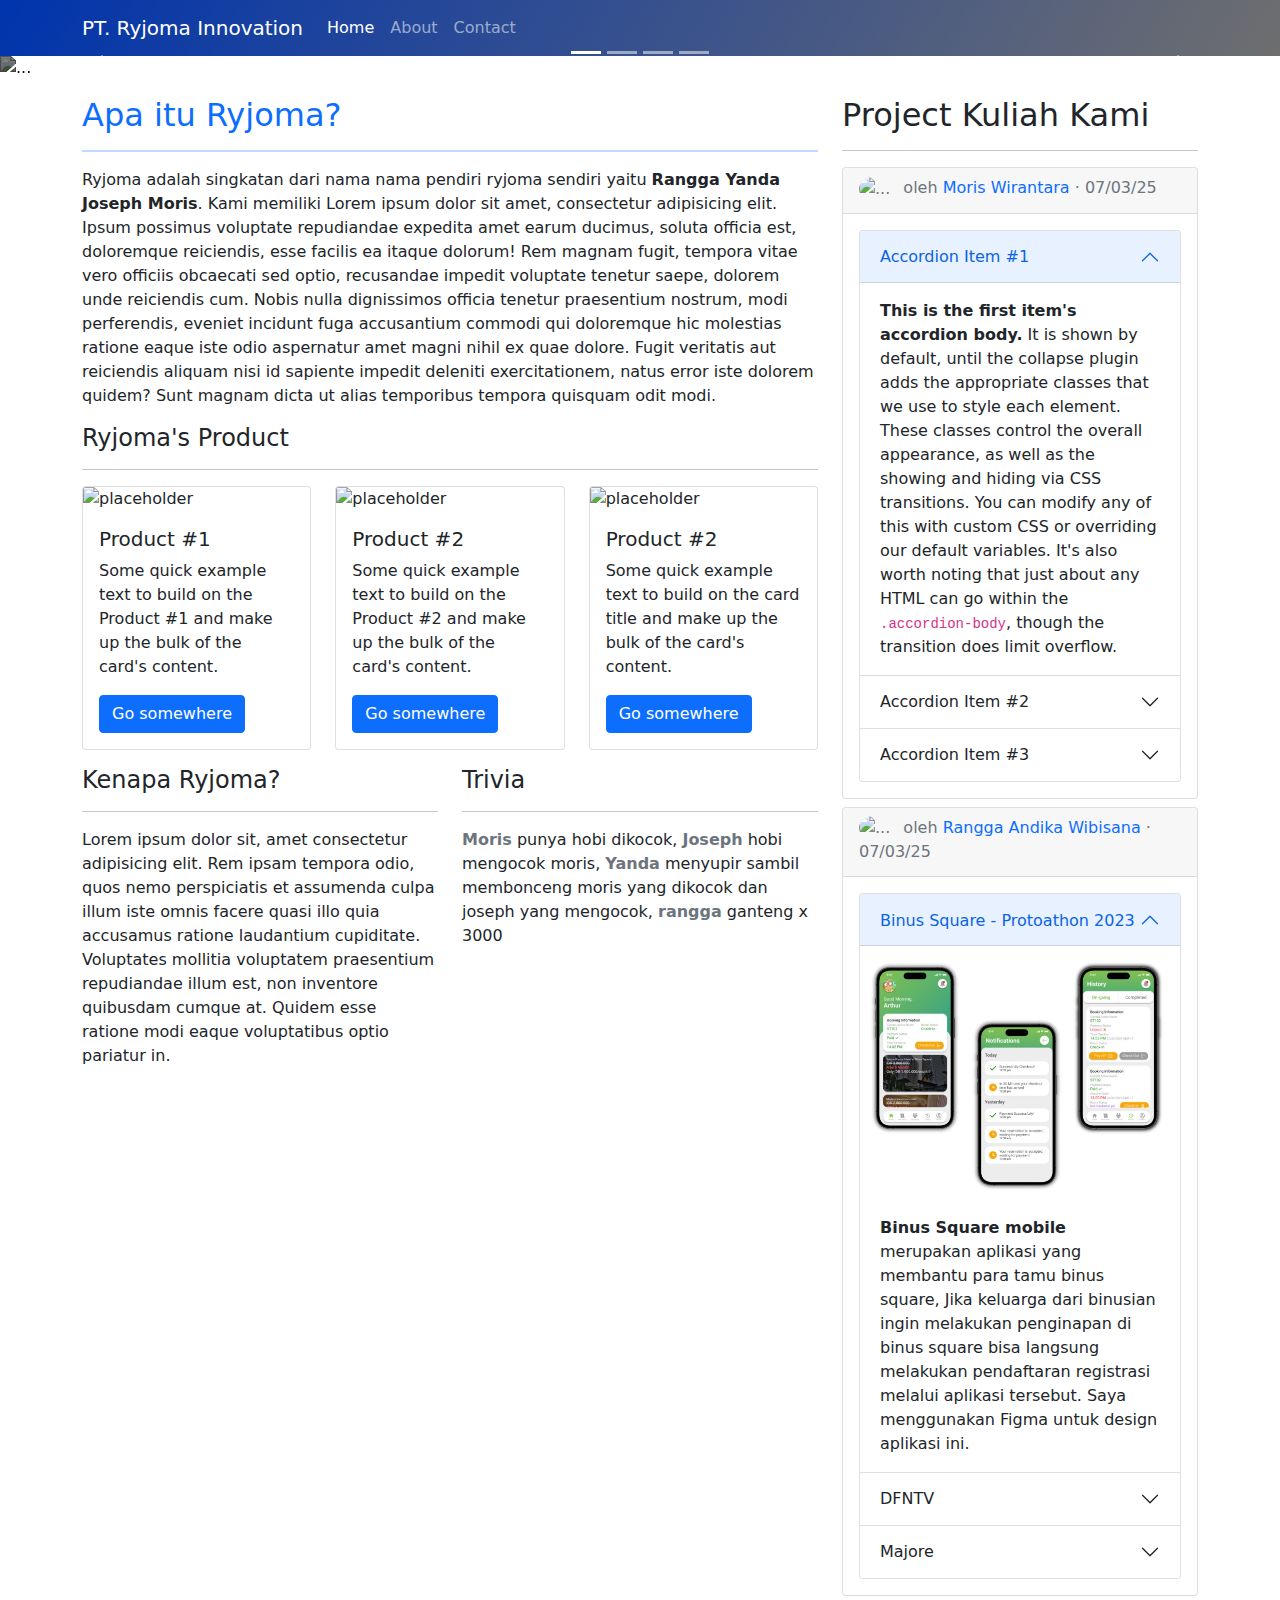
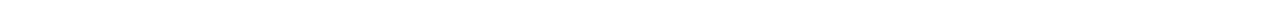
==== index.html @ 48b4abb6 "first commit" ====
<!DOCTYPE html>
<!--[if lt IE 7]>      <html class="no-js lt-ie9 lt-ie8 lt-ie7"> <![endif]-->
<!--[if IE 7]>         <html class="no-js lt-ie9 lt-ie8"> <![endif]-->
<!--[if IE 8]>         <html class="no-js lt-ie9"> <![endif]-->
<!--[if gt IE 8]>      <html class="no-js"> <!--<![endif]-->
<html>
    <head>
        <meta charset="utf-8">
        <meta http-equiv="X-UA-Compatible" content="IE=edge">
        <title>PT. Ryjoma Innovation</title>
        <link href="bootstrap/css/bootstrap.min.css" rel="stylesheet">
        <link href="custom-asset/index.css" rel="stylesheet">
        <meta name="description" content="">
        <meta name="viewport" content="width=device-width, initial-scale=1">
        <link rel="stylesheet" href="">
    </head>
    <body>
        <header>
            <div id="navbar-placeholder"></div>
        </header>
        <div id="carousel-placeholder"></div>
        
        <div class="main">
            <div class="container mt-3">
                <div class="row">
                    <section class="col-md-8">
                        <div class="row">
                            <div class="col-md-12">
                                <h2 class="text-primary">Apa itu Ryjoma?</h2>
                                <hr class="border border-primary">
                                <p>
                                    Ryjoma adalah singkatan dari nama nama pendiri ryjoma sendiri yaitu <strong>Rangga Yanda Joseph Moris</strong>. Kami memiliki Lorem ipsum dolor sit amet, consectetur adipisicing elit. Ipsum possimus voluptate repudiandae expedita amet earum ducimus, soluta officia est, doloremque reiciendis, esse facilis ea itaque dolorum! Rem magnam fugit, tempora vitae vero officiis obcaecati sed optio, recusandae impedit voluptate tenetur saepe, dolorem unde reiciendis cum. Nobis nulla dignissimos officia tenetur praesentium nostrum, modi perferendis, eveniet incidunt fuga accusantium commodi qui doloremque hic molestias ratione eaque iste odio aspernatur amet magni nihil ex quae dolore. Fugit veritatis aut reiciendis aliquam nisi id sapiente impedit deleniti exercitationem, natus error iste dolorem quidem? Sunt magnam dicta ut alias temporibus tempora quisquam odit modi.
                                </p>
                            </div>
                            <div class="col-md-12">
                                <h4>Ryjoma's Product</h4>
                                <hr>
                                <div class="row">
                                    <div class="col">
                                        <div class="card mb-3">
                                            <img src="https://www.cams-it.com/wp-content/uploads/2015/05/default-placeholder-200x200.png" class="card-img-top" alt="placeholder">
                                            <div class="card-body">
                                                <h5 class="card-title">Product #1</h5>
                                                <p class="card-text">Some quick example text to build on the Product #1 and make up the bulk of the card's content.</p>
                                                <a href="#" class="btn btn-primary">Go somewhere</a>
                                            </div>
                                        </div>
                                    </div>
                                    <div class="col">
                                        <div class="card mb-3">
                                            <img src="https://www.cams-it.com/wp-content/uploads/2015/05/default-placeholder-200x200.png" class="card-img-top" alt="placeholder">
                                            <div class="card-body">
                                                <h5 class="card-title">Product #2</h5>
                                                <p class="card-text">Some quick example text to build on the Product #2 and make up the bulk of the card's content.</p>
                                                <a href="#" class="btn btn-primary">Go somewhere</a>
                                            </div>
                                        </div>
                                    </div>
                                    <div class="col">
                                        <div class="card mb-3">
                                            <img src="https://www.cams-it.com/wp-content/uploads/2015/05/default-placeholder-200x200.png" class="card-img-top" alt="placeholder">
                                            <div class="card-body">
                                                <h5 class="card-title">Product #2</h5>
                                                <p class="card-text">Some quick example text to build on the card title and make up the bulk of the card's content.</p>
                                                <a href="#" class="btn btn-primary">Go somewhere</a>
                                            </div>
                                        </div>
                                    </div>
                                </div>
                            </div>
                            <div class="col-md">
                                <h4>Kenapa Ryjoma?</h4>
                                <hr>
                                <p>
                                    Lorem ipsum dolor sit, amet consectetur adipisicing elit. Rem ipsam tempora odio, quos nemo perspiciatis et assumenda culpa illum iste omnis facere quasi illo quia accusamus ratione laudantium cupiditate. Voluptates mollitia voluptatem praesentium repudiandae illum est, non inventore quibusdam cumque at. Quidem esse ratione modi eaque voluptatibus optio pariatur in.
                                </p>
                            </div>
                            <div class="col-md">
                                <h4>Trivia</h4>
                                <hr>
                                <p>
                                    <strong class="text-muted">Moris</strong> punya hobi dikocok, <strong class="text-muted">Joseph</strong> hobi mengocok moris, <strong class="text-muted">Yanda</strong> menyupir sambil membonceng moris yang dikocok dan joseph yang mengocok, <strong class="text-muted">rangga</strong> ganteng x 3000
                                </p>
                            </div>
                        </div>
                    </section>
                    <section class="col-md-4">
                        <h2>Project Kuliah Kami</h2>
                        <hr>
                        <div class="row-cols-1 row-cols-md-1 g-4">
                            <div class="col">
                                <div class="card mb-2">
                                    <div class="card-header">
                                        <p class="text-muted mb-1">
                                            <img src="https://encrypted-tbn0.gstatic.com/images?q=tbn:ANd9GcSxGflSYdpAQD9VyxP9MfHVS-Kek4mRLFVtnw&s" class="rounded-circle me-2 avatar" style="object-fit: cover;" alt="...">
                                            <span class="text-muted">oleh </span>
                                            <span class="text-primary"> Moris Wirantara</span>
                                            <span class="text-secondary">·</span>
                                            <span class="text-muted">07/03/25</span>
                                        </p>
                                    </div>
                                    <div class="card-body">
                                        <div id="project-moris-placeholder"></div>
                                    </div>
                                </div>
                            </div>
                            <div class="col">
                                <div class="card mb-2">
                                    <div class="card-header">
                                        <p class="text-muted mb-1">
                                            <img src="https://media.licdn.com/dms/image/v2/D5603AQF_mpEoB2u6LQ/profile-displayphoto-shrink_400_400/profile-displayphoto-shrink_400_400/0/1709861859803?e=1746662400&v=beta&t=_otUIKvGupNXPp236aVViSVdUc3TBLF-M9-oLg1bZHo" class="rounded-circle me-2 avatar" style="object-fit: cover;" alt="...">
                                            <span class="text-muted">oleh </span>
                                            <span class="text-primary"> Rangga Andika Wibisana</span>
                                            <span class="text-secondary">·</span>
                                            <span class="text-muted">07/03/25</span>
                                        </p>
                                    </div>
                                    <div class="card-body">
                                        <div id="project-rangga-placeholder"></div>
                                    </div>
                                </div>
                            </div>
                        </div>
                    </section>
                </div>
            </div>
        </div>
        
        <script src="custom-asset/index.js"></script>
        <script src="bootstrap/js/bootstrap.min.js"></script>
    </body>
</html>
---- custom-asset/index.css ----
.row, .card, .accordion, .login-container, .signup-container
{animation: slide-in 1s cubic-bezier(0.25, 1, 0.25, 1);} @keyframes slide-in {from {transform: translateY(100%);}to {ransform: translateY(0);}}

.carousel
{animation: slide-in-carousel 1s cubic-bezier(0.5, 1, 0.25, 1);} 

@keyframes slide-in-carousel {from 
    {
        transform: translateY(15%);
        opacity: 0;
    }to 
    {
        ransform: translateY(0);
        opacity: 1;
    }
}

.avatar {
    width: 50px;
    height: 50px;
    object-fit: cover;
}
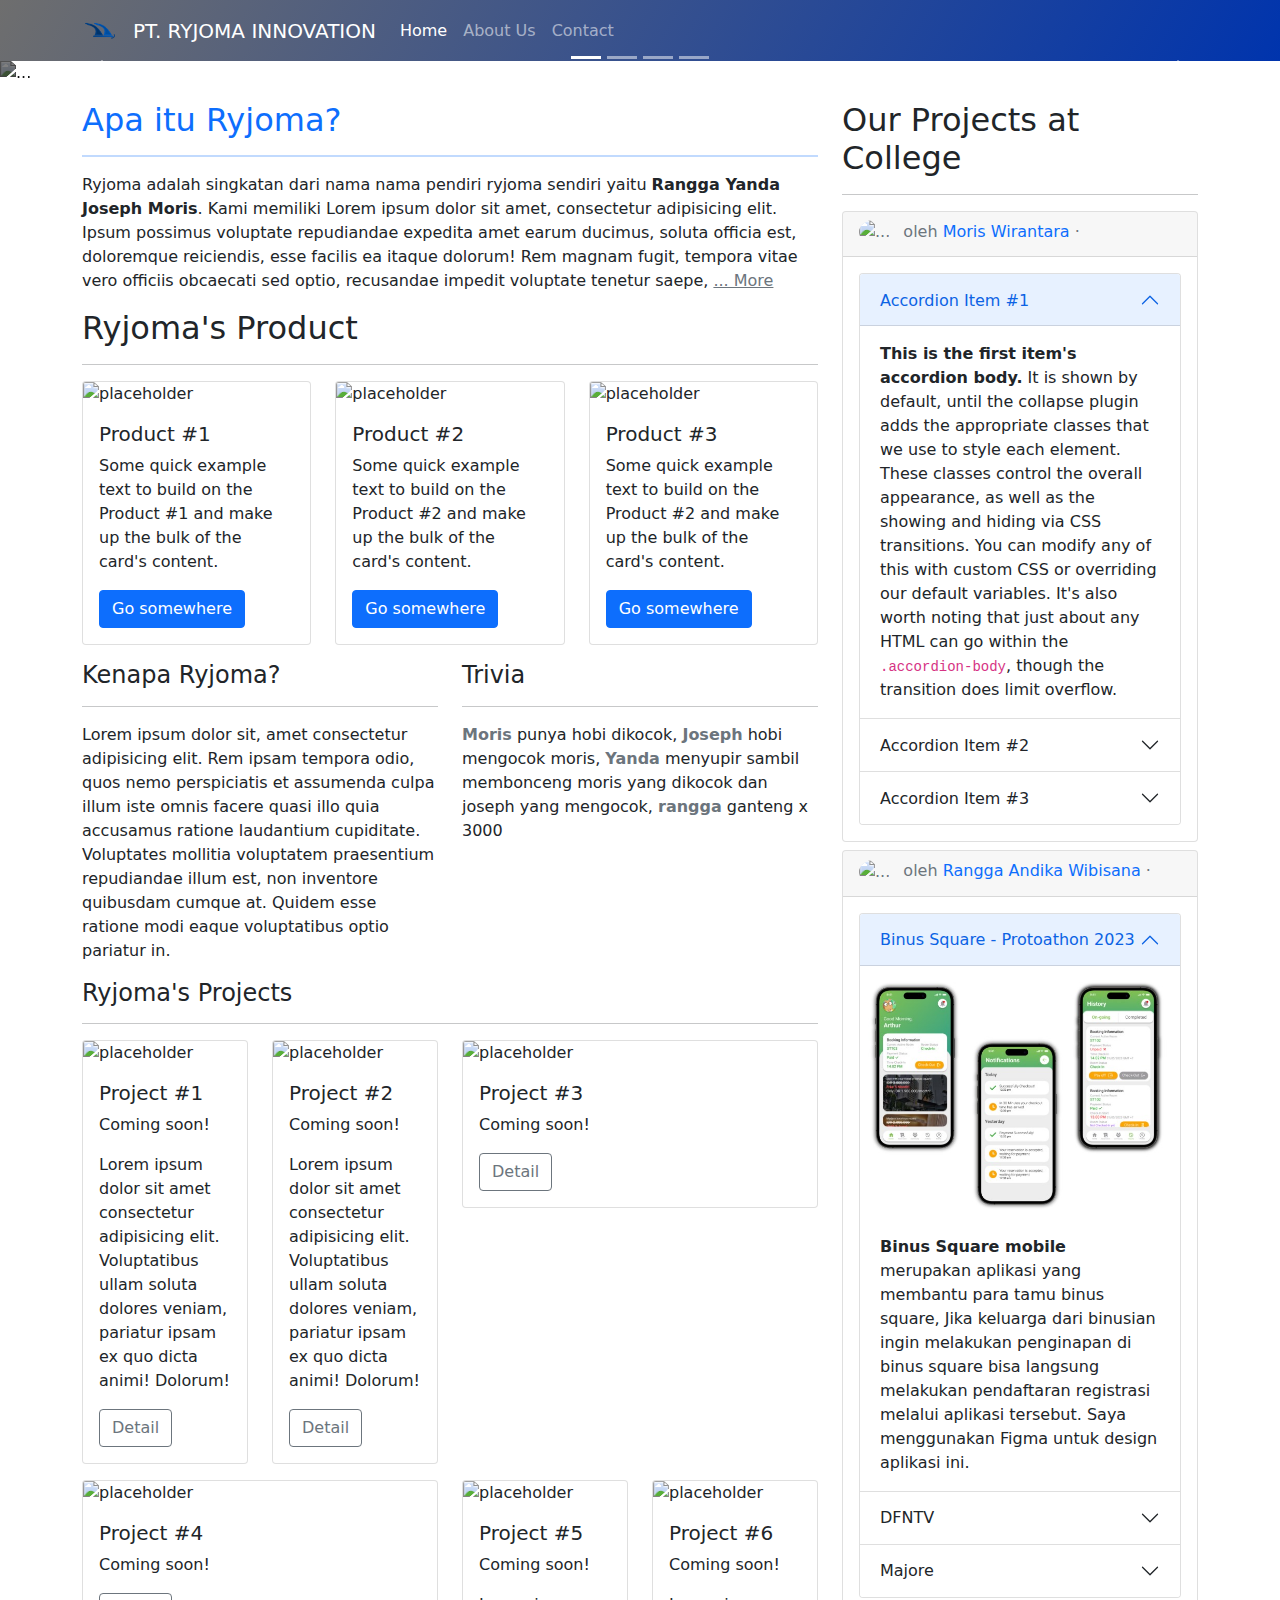
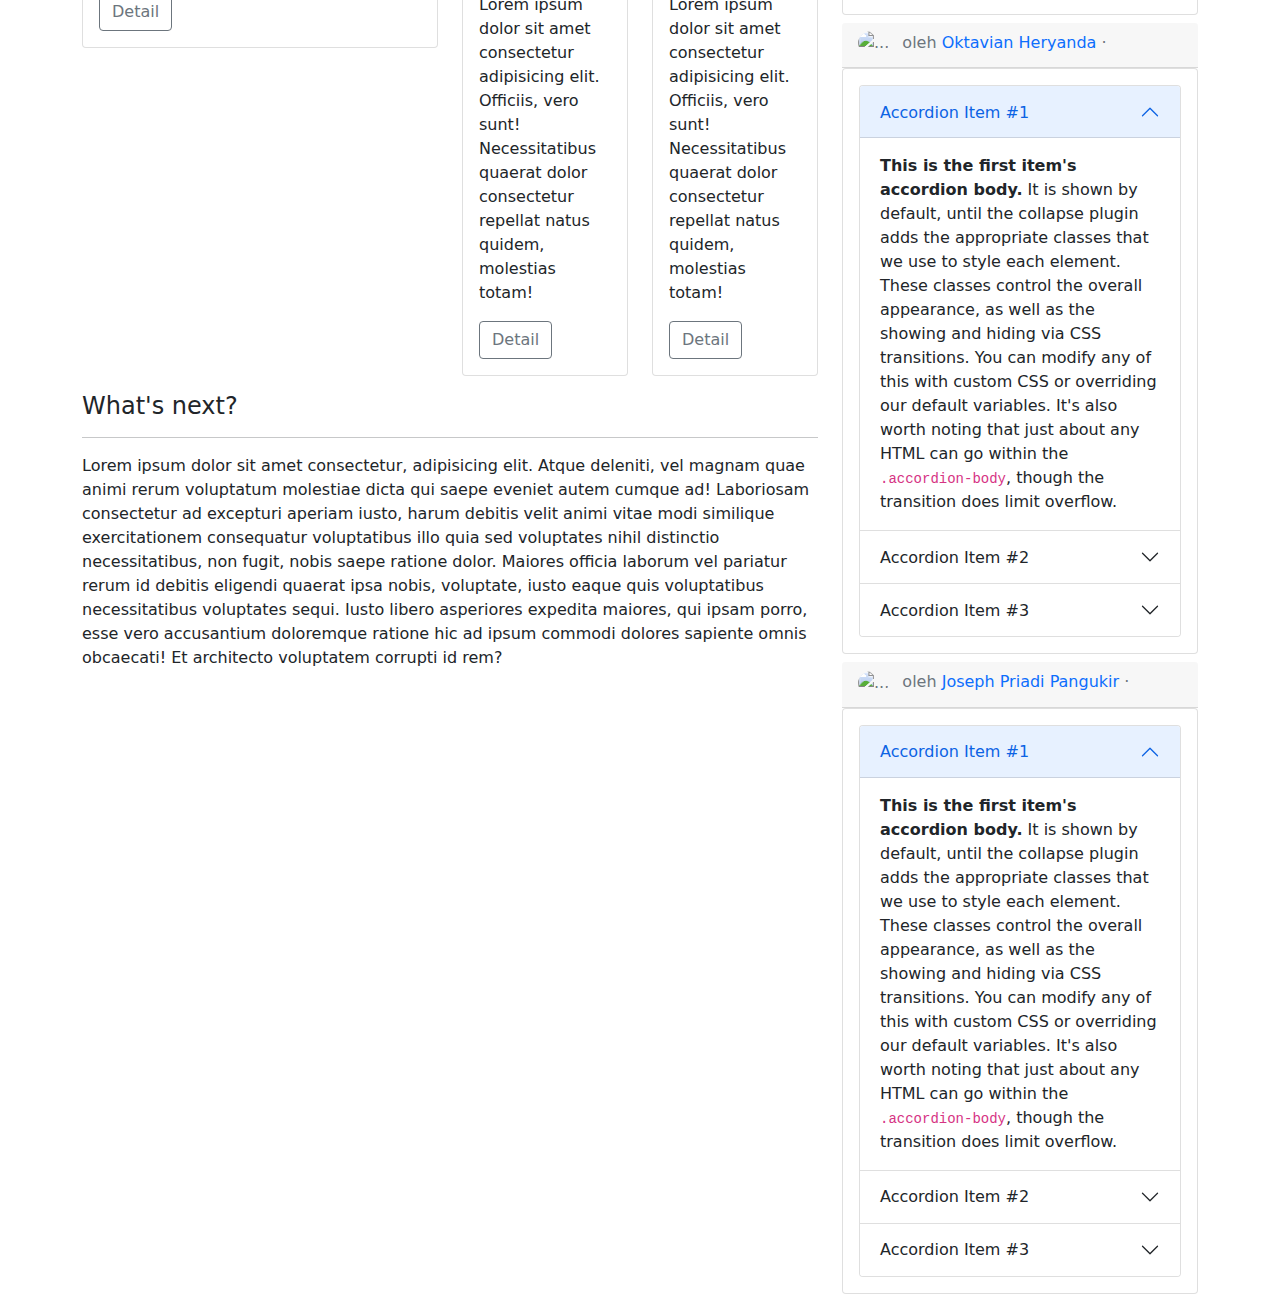
==== commit 207036fd: "big revamp" ====
--- a/index.html
+++ b/index.html
@@ -9,10 +9,12 @@
         <meta http-equiv="X-UA-Compatible" content="IE=edge">
         <title>PT. Ryjoma Innovation</title>
         <link href="bootstrap/css/bootstrap.min.css" rel="stylesheet">
-        <link href="custom-asset/index.css" rel="stylesheet">
+        <link href="custom-asset/css/index.css" rel="stylesheet">
         <meta name="description" content="">
         <meta name="viewport" content="width=device-width, initial-scale=1">
-        <link rel="stylesheet" href="">
+        <link rel="icon" href="custom-asset/img/logo.png" type="image/png" sizes="16x16">
+        <link rel="icon" href="custom-asset/img/logo.png" type="image/png" sizes="16x16">
+        <script src="custom-asset/js/navbar.js"></script>
     </head>
     <body>
         <header>
@@ -29,14 +31,18 @@
                                 <h2 class="text-primary">Apa itu Ryjoma?</h2>
                                 <hr class="border border-primary">
                                 <p>
-                                    Ryjoma adalah singkatan dari nama nama pendiri ryjoma sendiri yaitu <strong>Rangga Yanda Joseph Moris</strong>. Kami memiliki Lorem ipsum dolor sit amet, consectetur adipisicing elit. Ipsum possimus voluptate repudiandae expedita amet earum ducimus, soluta officia est, doloremque reiciendis, esse facilis ea itaque dolorum! Rem magnam fugit, tempora vitae vero officiis obcaecati sed optio, recusandae impedit voluptate tenetur saepe, dolorem unde reiciendis cum. Nobis nulla dignissimos officia tenetur praesentium nostrum, modi perferendis, eveniet incidunt fuga accusantium commodi qui doloremque hic molestias ratione eaque iste odio aspernatur amet magni nihil ex quae dolore. Fugit veritatis aut reiciendis aliquam nisi id sapiente impedit deleniti exercitationem, natus error iste dolorem quidem? Sunt magnam dicta ut alias temporibus tempora quisquam odit modi.
+                                    Ryjoma adalah singkatan dari nama nama pendiri ryjoma sendiri yaitu <strong>Rangga Yanda Joseph Moris</strong>. Kami memiliki Lorem ipsum dolor sit amet, consectetur adipisicing elit. Ipsum possimus voluptate repudiandae expedita amet earum ducimus, soluta officia est, doloremque reiciendis, esse facilis ea itaque dolorum! Rem magnam fugit, tempora vitae vero officiis obcaecati sed optio, recusandae impedit voluptate tenetur saepe,
+                                    <span id="more-text" style="display:none;">
+                                         dolorem unde reiciendis cum. Nobis nulla dignissimos officia tenetur praesentium nostrum, modi perferendis, eveniet incidunt fuga accusantium commodi qui doloremque hic molestias ratione eaque iste odio aspernatur amet magni nihil ex quae dolore. Fugit veritatis aut reiciendis aliquam nisi id sapiente impedit deleniti exercitationem, natus error iste dolorem quidem? Sunt magnam dicta ut alias temporibus tempora quisquam odit modi.
+                                    </span>
+                                    <a onclick="document.getElementById('more-text').style.display='inline'; this.style.display='none';" class="text-muted">... More</a>
                                 </p>
                             </div>
                             <div class="col-md-12">
-                                <h4>Ryjoma's Product</h4>
+                                <h2>Ryjoma's Product</h2>
                                 <hr>
                                 <div class="row">
-                                    <div class="col">
+                                    <div class="col-md">
                                         <div class="card mb-3">
                                             <img src="https://www.cams-it.com/wp-content/uploads/2015/05/default-placeholder-200x200.png" class="card-img-top" alt="placeholder">
                                             <div class="card-body">
@@ -46,7 +52,7 @@
                                             </div>
                                         </div>
                                     </div>
-                                    <div class="col">
+                                    <div class="col-md">
                                         <div class="card mb-3">
                                             <img src="https://www.cams-it.com/wp-content/uploads/2015/05/default-placeholder-200x200.png" class="card-img-top" alt="placeholder">
                                             <div class="card-body">
@@ -56,12 +62,12 @@
                                             </div>
                                         </div>
                                     </div>
-                                    <div class="col">
-                                        <div class="card mb-3">
-                                            <img src="https://www.cams-it.com/wp-content/uploads/2015/05/default-placeholder-200x200.png" class="card-img-top" alt="placeholder">
-                                            <div class="card-body">
-                                                <h5 class="card-title">Product #2</h5>
-                                                <p class="card-text">Some quick example text to build on the card title and make up the bulk of the card's content.</p>
+                                    <div class="col-md">
+                                        <div class="card mb-3">
+                                            <img src="https://www.cams-it.com/wp-content/uploads/2015/05/default-placeholder-200x200.png" class="card-img-top" alt="placeholder">
+                                            <div class="card-body">
+                                                <h5 class="card-title">Product #3</h5>
+                                                <p class="card-text">Some quick example text to build on the Product #2 and make up the bulk of the card's content.</p>
                                                 <a href="#" class="btn btn-primary">Go somewhere</a>
                                             </div>
                                         </div>
@@ -80,15 +86,92 @@
                                 <hr>
                                 <p>
                                     <strong class="text-muted">Moris</strong> punya hobi dikocok, <strong class="text-muted">Joseph</strong> hobi mengocok moris, <strong class="text-muted">Yanda</strong> menyupir sambil membonceng moris yang dikocok dan joseph yang mengocok, <strong class="text-muted">rangga</strong> ganteng x 3000
+                                </p>
+                            </div>
+                            <div class="col-md-12">
+                                <h4>Ryjoma's Projects</h4>
+                                <hr>
+                                <div class="row">
+                                    <div class="col-md-3">
+                                        <div class="card mb-3">
+                                            <img src="https://www.cams-it.com/wp-content/uploads/2015/05/default-placeholder-200x200.png" class="card-img-top" alt="placeholder">
+                                            <div class="card-body">
+                                                <h5 class="card-title">Project #1</h5>
+                                                <p class="card-text">Coming soon!</p>
+                                                <p class="card-text">Lorem ipsum dolor sit amet consectetur adipisicing elit. Voluptatibus ullam soluta dolores veniam, pariatur ipsam ex quo dicta animi! Dolorum!</p>
+                                                <a href="#" class="btn btn-outline-secondary">Detail</a>
+                                            </div>
+                                        </div>
+                                    </div>
+                                    <div class="col-md-3">
+                                        <div class="card mb-3">
+                                            <img src="https://www.cams-it.com/wp-content/uploads/2015/05/default-placeholder-200x200.png" class="card-img-top" alt="placeholder">
+                                            <div class="card-body">
+                                                <h5 class="card-title">Project #2</h5>
+                                                <p class="card-text">Coming soon!</p>
+                                                <p class="card-text">Lorem ipsum dolor sit amet consectetur adipisicing elit. Voluptatibus ullam soluta dolores veniam, pariatur ipsam ex quo dicta animi! Dolorum!</p>
+                                                <a href="#" class="btn btn-outline-secondary">Detail</a>
+                                            </div>
+                                        </div>
+                                    </div>
+                                    <div class="col-md-6">
+                                        <div class="card mb-3">
+                                            <img src="https://www.cams-it.com/wp-content/uploads/2015/05/default-placeholder-200x200.png" class="card-img-top" alt="placeholder">
+                                            <div class="card-body">
+                                                <h5 class="card-title">Project #3</h5>
+                                                <p class="card-text">Coming soon!</p>
+                                                <a href="#" class="btn btn-outline-secondary">Detail</a>
+                                            </div>
+                                        </div>
+                                    </div>
+                                    <div class="col-md-6">
+                                        <div class="card mb-3">
+                                            <img src="https://www.cams-it.com/wp-content/uploads/2015/05/default-placeholder-200x200.png" class="card-img-top" alt="placeholder">
+                                            <div class="card-body">
+                                                <h5 class="card-title">Project #4</h5>
+                                                <p class="card-text">Coming soon!</p>
+                                                <a href="#" class="btn btn-outline-secondary">Detail</a>
+                                            </div>
+                                        </div>
+                                    </div>
+                                    <div class="col-md-3">
+                                        <div class="card mb-3">
+                                            <img src="https://www.cams-it.com/wp-content/uploads/2015/05/default-placeholder-200x200.png" class="card-img-top" alt="placeholder">
+                                            <div class="card-body">
+                                                <h5 class="card-title">Project #5</h5>
+                                                <p class="card-text">Coming soon!</p>
+                                                <p class="card-text">Lorem ipsum dolor sit amet consectetur adipisicing elit. Officiis, vero sunt! Necessitatibus quaerat dolor consectetur repellat natus quidem, molestias totam!</p>
+                                                <a href="#" class="btn btn-outline-secondary">Detail</a>
+                                            </div>
+                                        </div>
+                                    </div>
+                                    <div class="col-md-3">
+                                        <div class="card mb-3">
+                                            <img src="https://www.cams-it.com/wp-content/uploads/2015/05/default-placeholder-200x200.png" class="card-img-top" alt="placeholder">
+                                            <div class="card-body">
+                                                <h5 class="card-title">Project #6</h5>
+                                                <p class="card-text">Coming soon!</p>
+                                                <p class="card-text">Lorem ipsum dolor sit amet consectetur adipisicing elit. Officiis, vero sunt! Necessitatibus quaerat dolor consectetur repellat natus quidem, molestias totam!</p>
+                                                <a href="#" class="btn btn-outline-secondary">Detail</a>
+                                            </div>
+                                        </div>
+                                    </div>
+                                </div>
+                            </div>
+                            <div class="col-md">
+                                <h4>What's next?</h4>
+                                <hr>
+                                <p>
+                                    Lorem ipsum dolor sit amet consectetur, adipisicing elit. Atque deleniti, vel magnam quae animi rerum voluptatum molestiae dicta qui saepe eveniet autem cumque ad! Laboriosam consectetur ad excepturi aperiam iusto, harum debitis velit animi vitae modi similique exercitationem consequatur voluptatibus illo quia sed voluptates nihil distinctio necessitatibus, non fugit, nobis saepe ratione dolor. Maiores officia laborum vel pariatur rerum id debitis eligendi quaerat ipsa nobis, voluptate, iusto eaque quis voluptatibus necessitatibus voluptates sequi. Iusto libero asperiores expedita maiores, qui ipsam porro, esse vero accusantium doloremque ratione hic ad ipsum commodi dolores sapiente omnis obcaecati! Et architecto voluptatem corrupti id rem?
                                 </p>
                             </div>
                         </div>
                     </section>
                     <section class="col-md-4">
-                        <h2>Project Kuliah Kami</h2>
+                        <h2>Our Projects at College</h2>
                         <hr>
                         <div class="row-cols-1 row-cols-md-1 g-4">
-                            <div class="col">
+                            <div class="col-md">
                                 <div class="card mb-2">
                                     <div class="card-header">
                                         <p class="text-muted mb-1">
@@ -96,7 +179,6 @@
                                             <span class="text-muted">oleh </span>
                                             <span class="text-primary"> Moris Wirantara</span>
                                             <span class="text-secondary">·</span>
-                                            <span class="text-muted">07/03/25</span>
                                         </p>
                                     </div>
                                     <div class="card-body">
@@ -104,7 +186,7 @@
                                     </div>
                                 </div>
                             </div>
-                            <div class="col">
+                            <div class="col-md">
                                 <div class="card mb-2">
                                     <div class="card-header">
                                         <p class="text-muted mb-1">
@@ -112,11 +194,40 @@
                                             <span class="text-muted">oleh </span>
                                             <span class="text-primary"> Rangga Andika Wibisana</span>
                                             <span class="text-secondary">·</span>
-                                            <span class="text-muted">07/03/25</span>
                                         </p>
                                     </div>
                                     <div class="card-body">
                                         <div id="project-rangga-placeholder"></div>
+                                    </div>
+                                </div>
+                            </div>
+                            <div class="col-md">
+                                <div class="card-header">
+                                    <p class="text-muted mb-1">
+                                        <img src="https://media.licdn.com/dms/image/v2/D5603AQE81I9ql_OGAg/profile-displayphoto-shrink_400_400/profile-displayphoto-shrink_400_400/0/1694577358453?e=1746662400&v=beta&t=gSP2HIES6SxcorruItUvBcGOy0TEWAblsPda4Gb7TQ8" class="rounded-circle me-2 avatar" style="object-fit: cover;" alt="...">
+                                        <span class="text-muted">oleh </span>
+                                        <span class="text-primary"> Oktavian Heryanda</span>
+                                        <span class="text-secondary">·</span>
+                                    </p>
+                                </div>
+                                <div class="card mb-2">
+                                    <div class="card-body">
+                                        <div id="project-yanda-placeholder"></div>
+                                    </div>
+                                </div>
+                            </div>
+                            <div class="col-md">
+                                <div class="card-header">
+                                    <p class="text-muted mb-1">
+                                        <img src="https://media.licdn.com/dms/image/v2/D5603AQFD1xApXM6cDg/profile-displayphoto-shrink_400_400/B56ZRjtfM_HoAg-/0/1736839656685?e=1746662400&v=beta&t=mqhU_Z9yEnBGK89VtBKJqCOnfuPqdzCBrK7xKggJ8CA" class="rounded-circle me-2 avatar" style="object-fit: cover;" alt="...">
+                                        <span class="text-muted">oleh </span>
+                                        <span class="text-primary"> Joseph Priadi Pangukir</span>
+                                        <span class="text-secondary">·</span>
+                                    </p>
+                                </div>
+                                <div class="card mb-2">
+                                    <div class="card-body">
+                                        <div id="project-joseph-placeholder"></div>
                                     </div>
                                 </div>
                             </div>
@@ -125,8 +236,7 @@
                 </div>
             </div>
         </div>
-        
-        <script src="custom-asset/index.js"></script>
+        <script src="custom-asset/js/index.js"></script>
         <script src="bootstrap/js/bootstrap.min.js"></script>
     </body>
 </html>--- a/custom-asset/css/index.css
+++ b/custom-asset/css/index.css
@@ -0,0 +1,22 @@
+.row, .card, .accordion, .login-container, .signup-container
+{animation: slide-in 1s cubic-bezier(0.25, 1, 0.25, 1);} @keyframes slide-in {from {transform: translateY(100%);}to {ransform: translateY(0);}}
+
+.carousel
+{animation: slide-in-carousel 1s cubic-bezier(0.5, 1, 0.25, 1);} 
+
+@keyframes slide-in-carousel {from 
+    {
+        transform: translateY(15%);
+        opacity: 0;
+    }to 
+    {
+        ransform: translateY(0);
+        opacity: 1;
+    }
+}
+
+.avatar {
+    width: 50px;
+    height: 50px;
+    object-fit: cover;
+}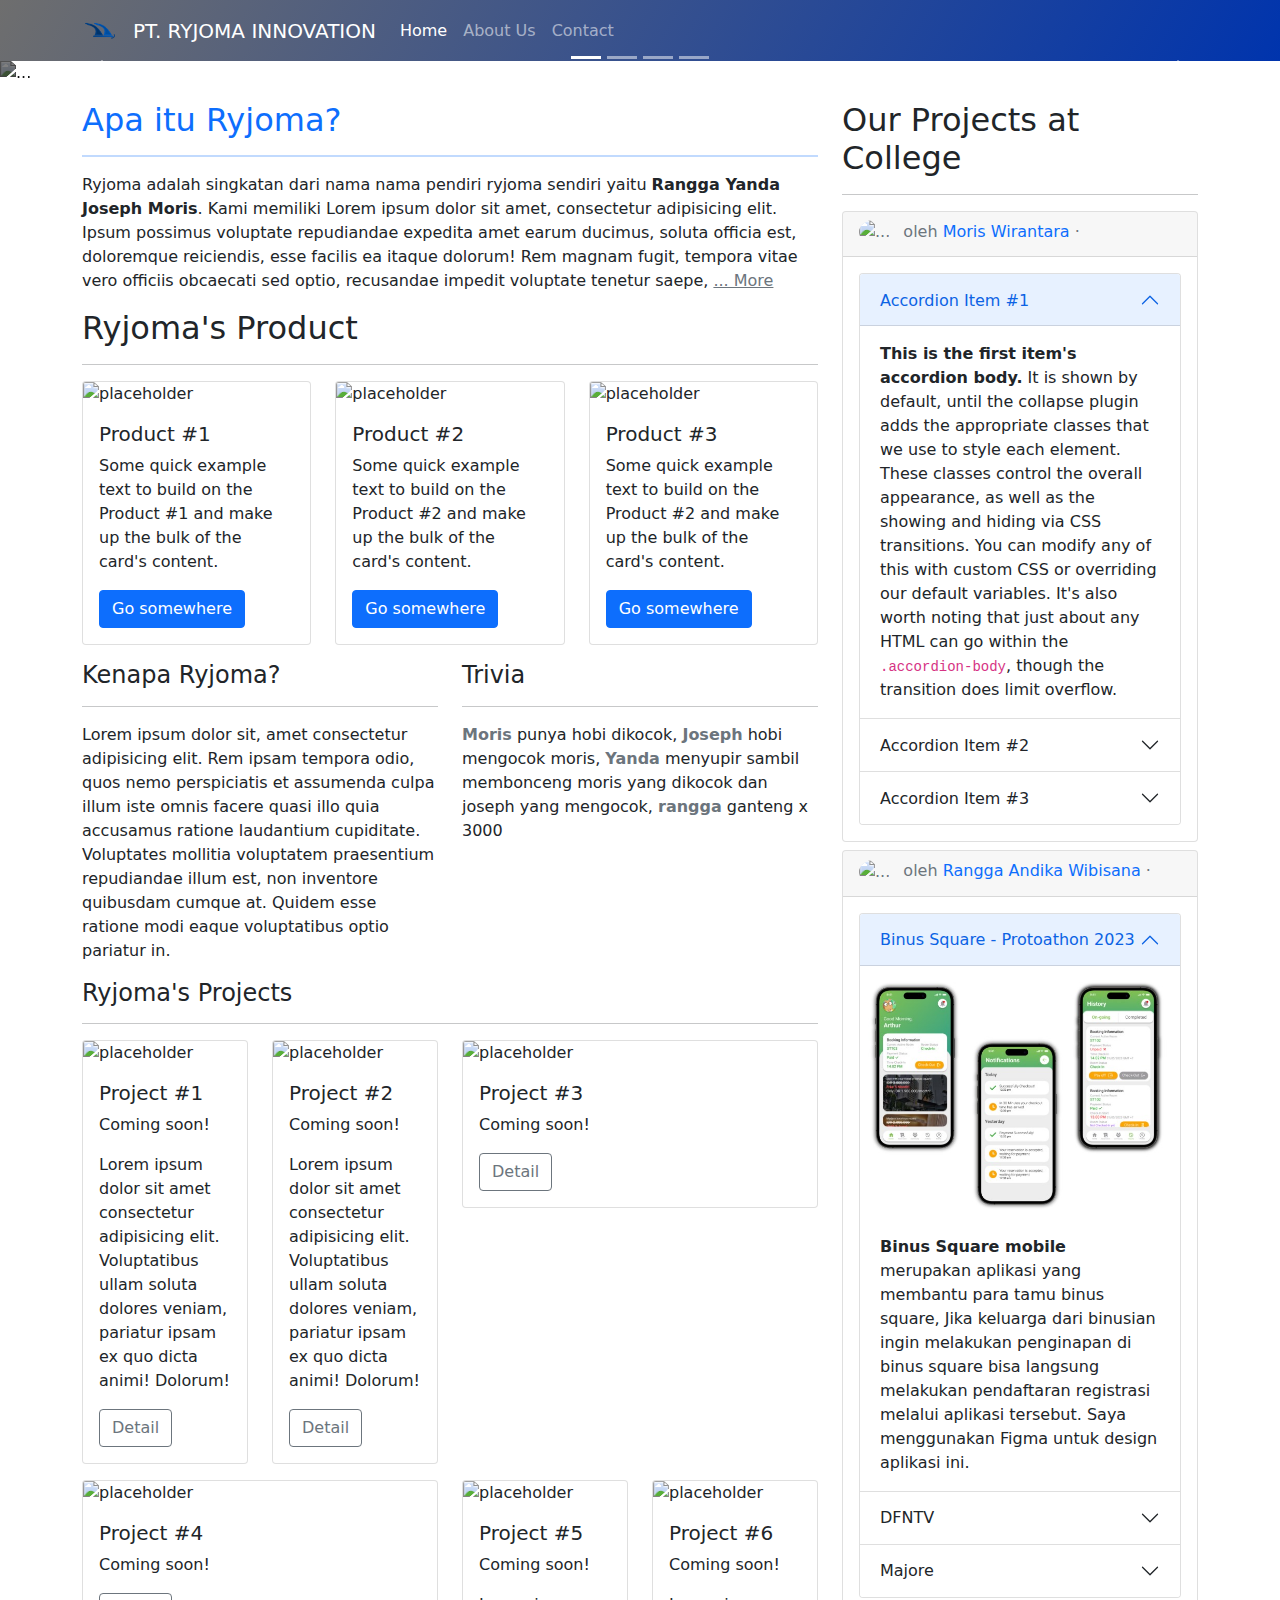
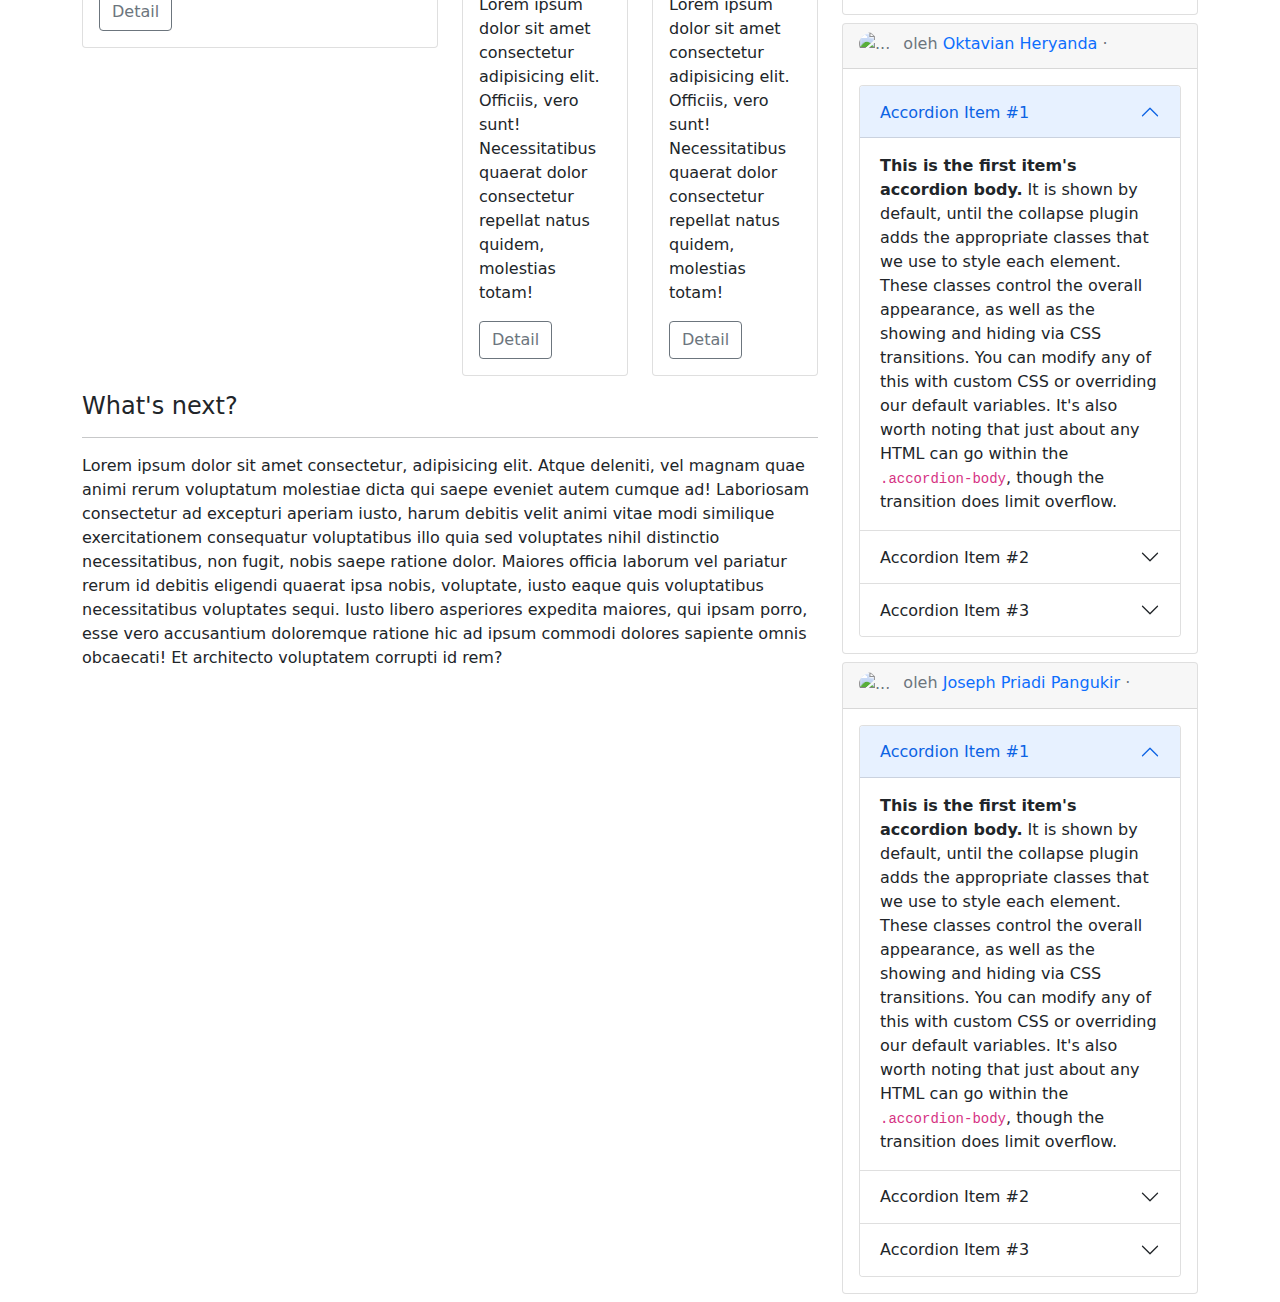
==== commit 8296ae8e: "big revamp" ====
--- a/index.html
+++ b/index.html
@@ -202,30 +202,30 @@
                                 </div>
                             </div>
                             <div class="col-md">
-                                <div class="card-header">
-                                    <p class="text-muted mb-1">
-                                        <img src="https://media.licdn.com/dms/image/v2/D5603AQE81I9ql_OGAg/profile-displayphoto-shrink_400_400/profile-displayphoto-shrink_400_400/0/1694577358453?e=1746662400&v=beta&t=gSP2HIES6SxcorruItUvBcGOy0TEWAblsPda4Gb7TQ8" class="rounded-circle me-2 avatar" style="object-fit: cover;" alt="...">
-                                        <span class="text-muted">oleh </span>
-                                        <span class="text-primary"> Oktavian Heryanda</span>
-                                        <span class="text-secondary">·</span>
-                                    </p>
-                                </div>
-                                <div class="card mb-2">
+                                <div class="card mb-2">
+                                    <div class="card-header">
+                                        <p class="text-muted mb-1">
+                                            <img src="https://media.licdn.com/dms/image/v2/D5603AQE81I9ql_OGAg/profile-displayphoto-shrink_400_400/profile-displayphoto-shrink_400_400/0/1694577358453?e=1746662400&v=beta&t=gSP2HIES6SxcorruItUvBcGOy0TEWAblsPda4Gb7TQ8" class="rounded-circle me-2 avatar" style="object-fit: cover;" alt="...">
+                                            <span class="text-muted">oleh </span>
+                                            <span class="text-primary"> Oktavian Heryanda</span>
+                                            <span class="text-secondary">·</span>
+                                        </p>
+                                    </div>
                                     <div class="card-body">
                                         <div id="project-yanda-placeholder"></div>
                                     </div>
                                 </div>
                             </div>
                             <div class="col-md">
-                                <div class="card-header">
-                                    <p class="text-muted mb-1">
-                                        <img src="https://media.licdn.com/dms/image/v2/D5603AQFD1xApXM6cDg/profile-displayphoto-shrink_400_400/B56ZRjtfM_HoAg-/0/1736839656685?e=1746662400&v=beta&t=mqhU_Z9yEnBGK89VtBKJqCOnfuPqdzCBrK7xKggJ8CA" class="rounded-circle me-2 avatar" style="object-fit: cover;" alt="...">
-                                        <span class="text-muted">oleh </span>
-                                        <span class="text-primary"> Joseph Priadi Pangukir</span>
-                                        <span class="text-secondary">·</span>
-                                    </p>
-                                </div>
-                                <div class="card mb-2">
+                                <div class="card mb-2">
+                                    <div class="card-header">
+                                        <p class="text-muted mb-1">
+                                            <img src="https://media.licdn.com/dms/image/v2/D5603AQFD1xApXM6cDg/profile-displayphoto-shrink_400_400/B56ZRjtfM_HoAg-/0/1736839656685?e=1746662400&v=beta&t=mqhU_Z9yEnBGK89VtBKJqCOnfuPqdzCBrK7xKggJ8CA" class="rounded-circle me-2 avatar" style="object-fit: cover;" alt="...">
+                                            <span class="text-muted">oleh </span>
+                                            <span class="text-primary"> Joseph Priadi Pangukir</span>
+                                            <span class="text-secondary">·</span>
+                                        </p>
+                                    </div>
                                     <div class="card-body">
                                         <div id="project-joseph-placeholder"></div>
                                     </div>
